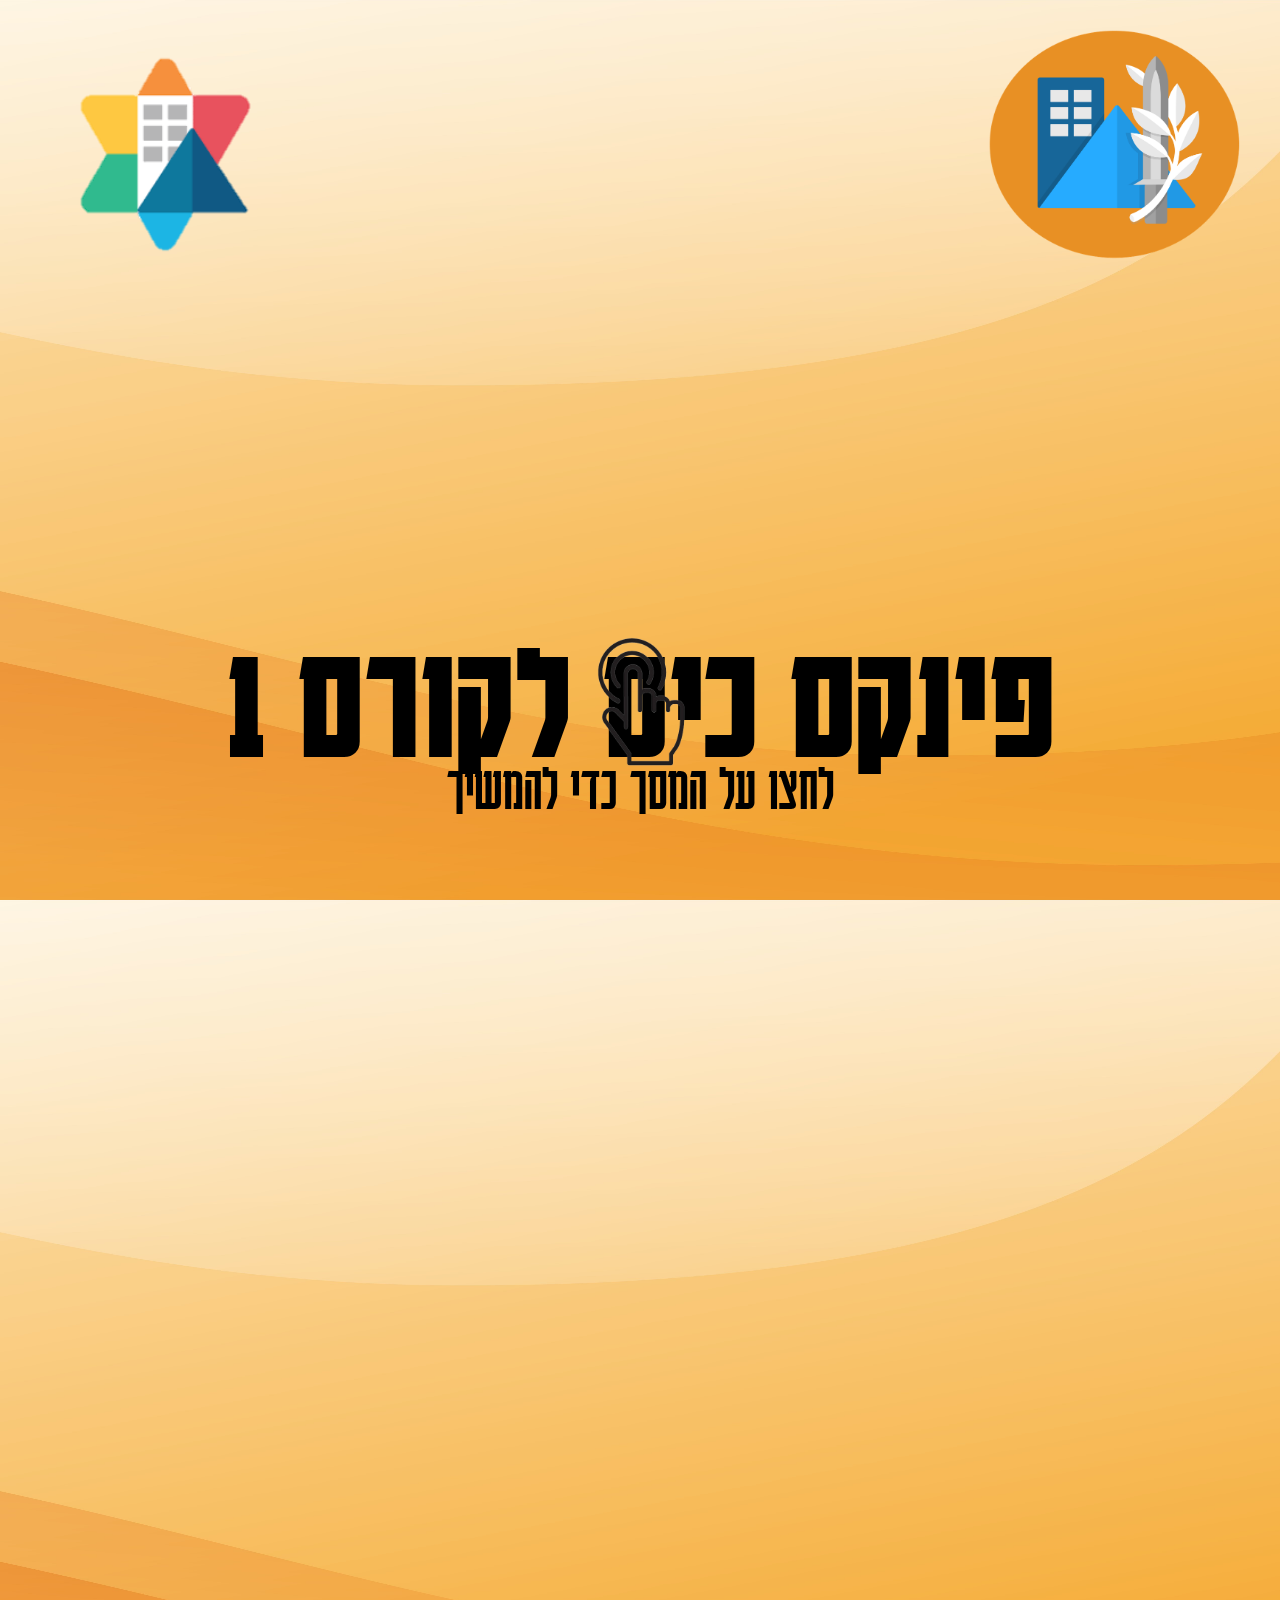
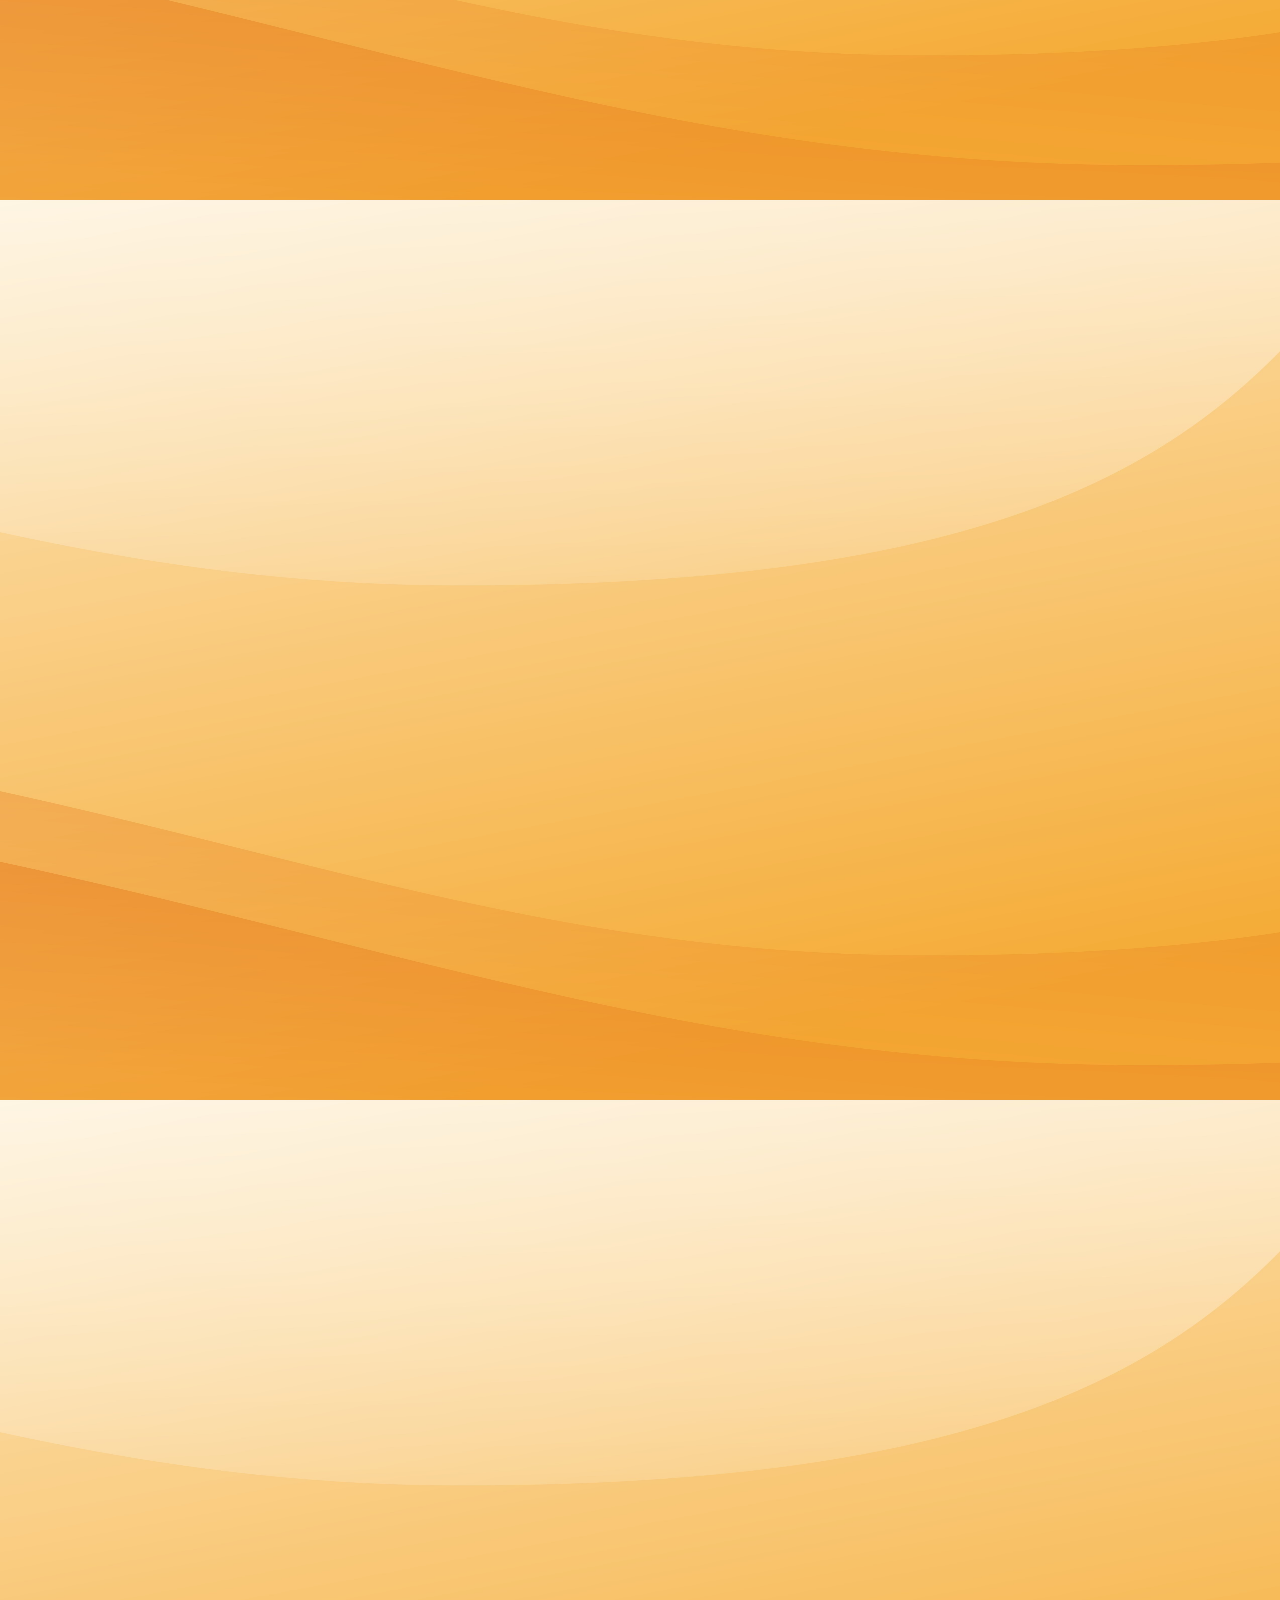
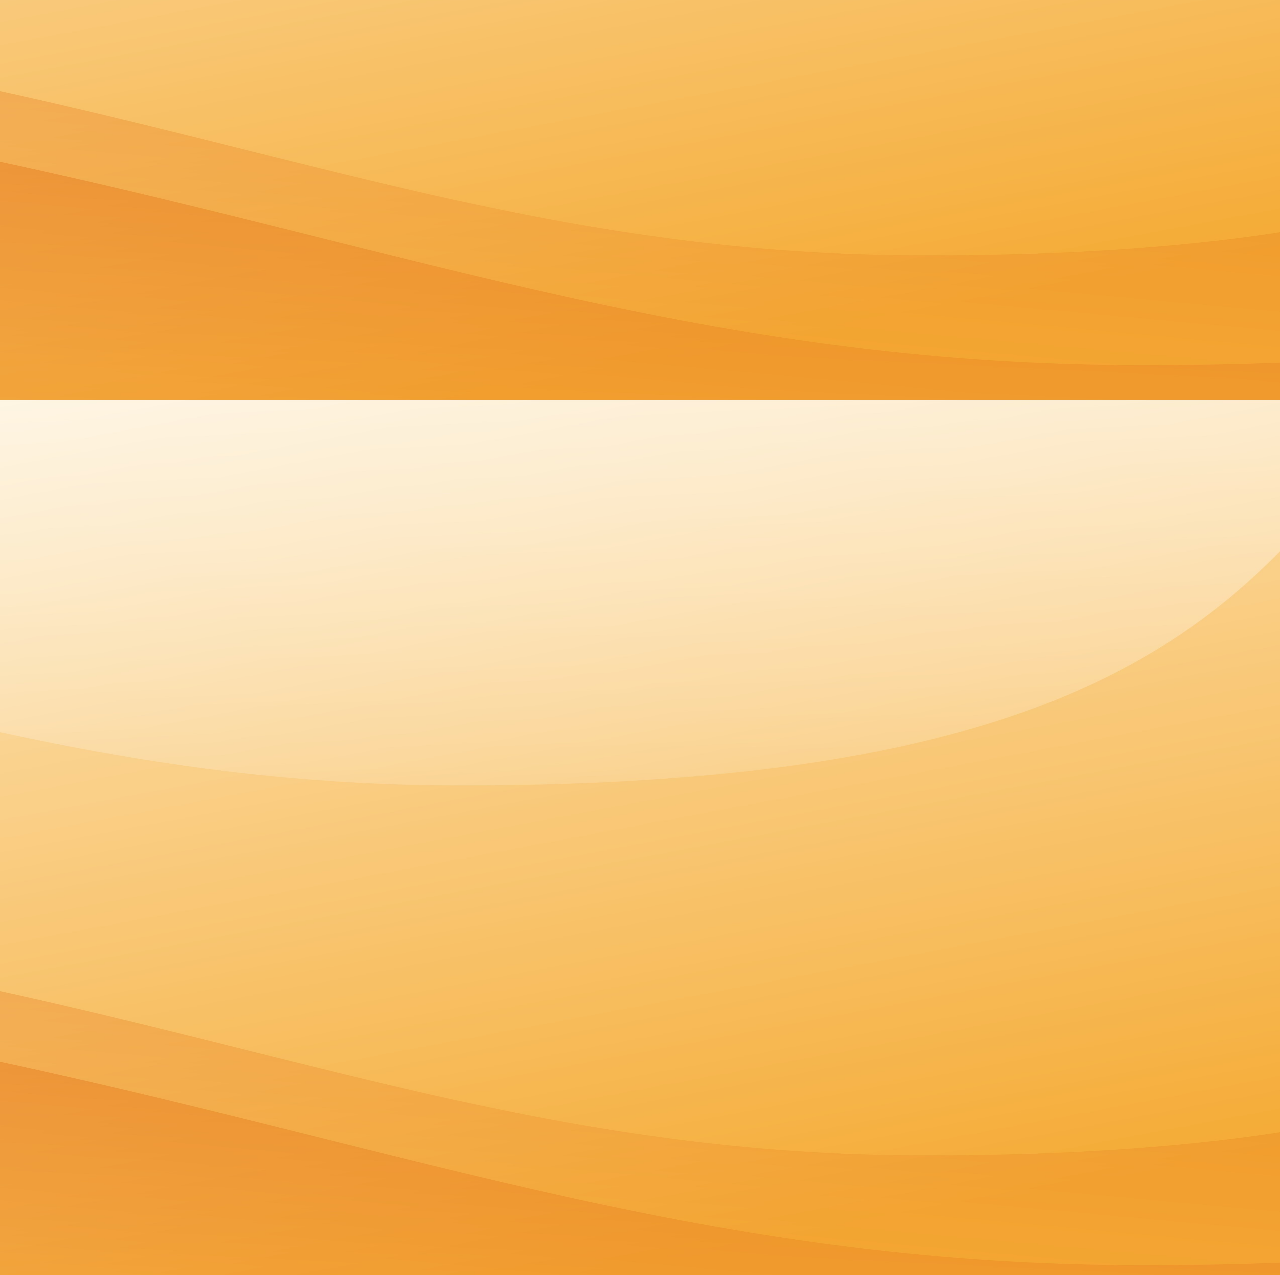
==== index.html @ 5c90eee1 "minor modifications" ====
<!DOCTYPE html>
<html lang="en">
<head>
    <meta charset="UTF-8">
    <meta name="viewport" content="width=device-width, initial-scale=1.0">
    <link rel="stylesheet" href="style.css">
    <link href="https://fonts.googleapis.com/css2?family=Heebo:wght@100..900&family=Karantina:wght@300;400;700&display=swap" rel="stylesheet">

    <script src="code.js"></script>
    <title>notePad</title>
</head>
<body>
    <div class="full-screen" id="full-screen">
       
        <img src="logo.png" id="logo" class="top-right">
        <img src="collegeLogo.png" id="logo2" class="top-left">
        <div class="heading" id="heading" > פינקס כיס לקורס 1 </div>
        <div id="hand">
            <img src="handIcon-removebg.png" class="hand">
            <div class="hand-text">לחצו על המסך כדי להמשיך</div>
        </div>

        <div id="lesson-menu" class="lesson-menu">
            <img src="logo.png" id="logo" class="title">
            <img src="pad-removebg.png" id="logo" class="title">
            <img src="pad-removebg.png" id="logo" class="title">
            <img src="pad-removebg.png" id="logo" class="title">
            <img src="pad-removebg.png" id="logo" class="title">
            <img src="pad-removebg.png" id="logo" class="title">
            <img src="pad-removebg.png" id="logo" class="title">
            <img src="pad-removebg.png" id="logo" class="title">
            <img src="pad-removebg.png" id="logo" class="title">
            <img src="pad-removebg.png" id="logo" class="title">
        </div>

    </div>
</body>
</html>
---- style.css ----
html, body {
    font-family: "Karantina", system-ui;
    width: 100%;
    height: 100%;
    margin: 0;
    padding: 0;
    direction: rtl;
    color: rgb(0, 0, 0);
    background-image: url(orangeBackground.jpg);
    background-size: 100% 100%;
    overflow: auto;
}

.heading{
 text-align: center;
 font-size: 8vh;
 background-size: 100% 100%;
    color: rgb(0, 0, 0);
    font-weight: 800;
    margin-top: 40vw;
    font-size: 13vw;
    height: 15vw;
    width: 100vw;
    padding-top: 8vw;
    min-height: 11vw;
    max-height: 11vw;
    position: relative;
}

.full-screen {
    position: absolute;
    z-index: 1;
    height: 100%;
    width: 100vw;
}
/* CSS classes for positioning and sizing images */
.top-right {
    position: absolute;
    top: 3vh;
    right: 3vw;
    width: 20%; /* 20% of the viewport width */
    height: auto; /* Automatically adjust height to maintain aspect ratio */
    max-width: 100vw; /* Maximum width of 100% of the viewport width */
    max-height: 50vh; /* Maximum height of 50% of the viewport height */
}

.top-left {
    position: absolute;
    top: 3vh;
    left: 3vw;
    width: 20%; /* 20% of the viewport width */
    height: auto; /* Automatically adjust height to maintain aspect ratio */
    max-width: 100vw; /* Maximum width of 100% of the viewport width */
    max-height: 50vh; /* Maximum height of 50% of the viewport height */
}

.hand {
    position: fixed;
    left: 50%;
    transform: translateX(-50%);
    bottom: 11vh;
    max-width: 30%; /* Ensure image doesn't exceed viewport width */
    max-height: 20vh; /* Ensure image doesn't exceed 80% of the viewport height */
}
.hand-text {

    position: fixed;
    left: 50%;
    transform: translateX(-50%);
    bottom: 9vh;
    font-size: 5vw;
}


@keyframes ani {
    0%   {  top:0vh;}
    50%  {  top:50vh;}
    100% { top:-100vh;}
  }

  .lesson-menu{
   visibility: hidden;
  }

  .title {
    text-align: center;
    margin-top: 15vw;
    position: relative;
    width: 80%; /* 20% of the viewport width */
    height: 20vh; /* Automatically adjust height to maintain aspect ratio */
    max-width: 100vw; /* Maximum width of 100% of the viewport width */
    max-height: 50vh; /* Maximum height of 50% of the viewport height */
    display: block;
    margin-left: auto;
    margin-right: auto;
}
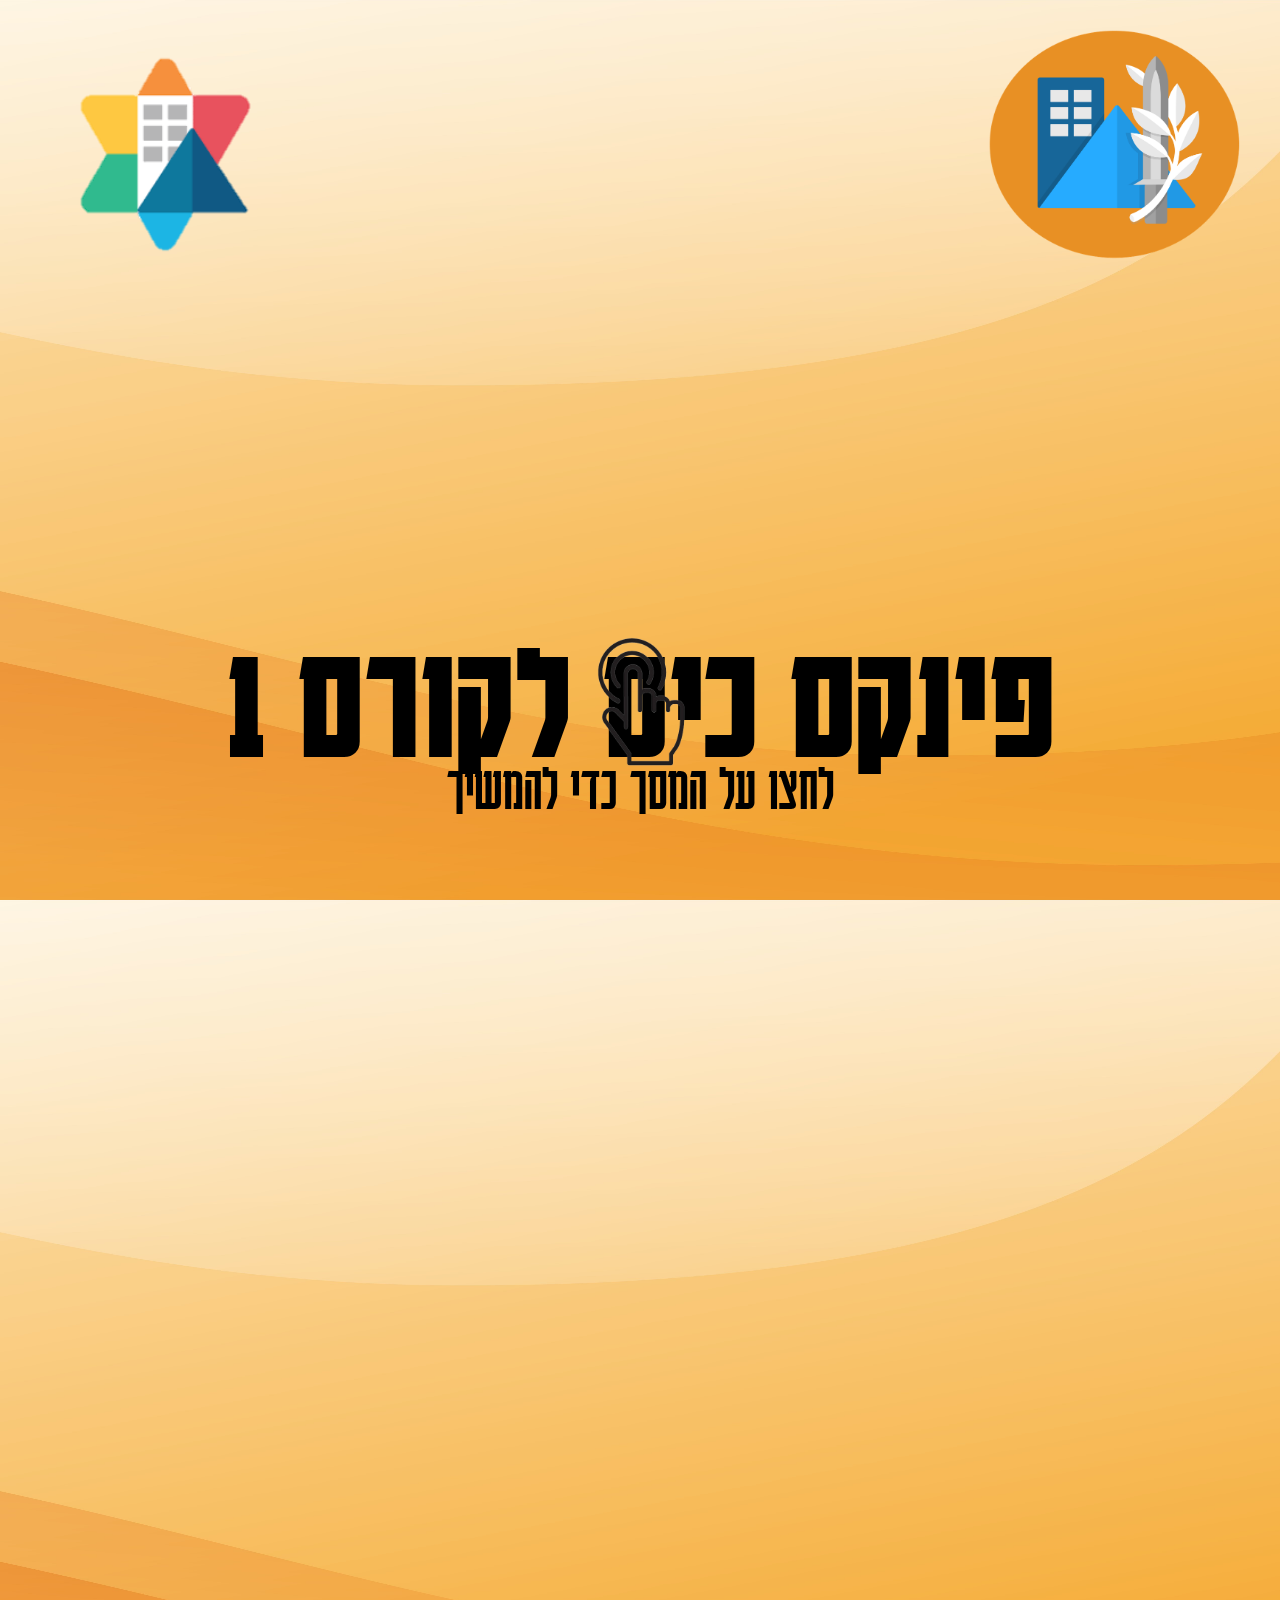
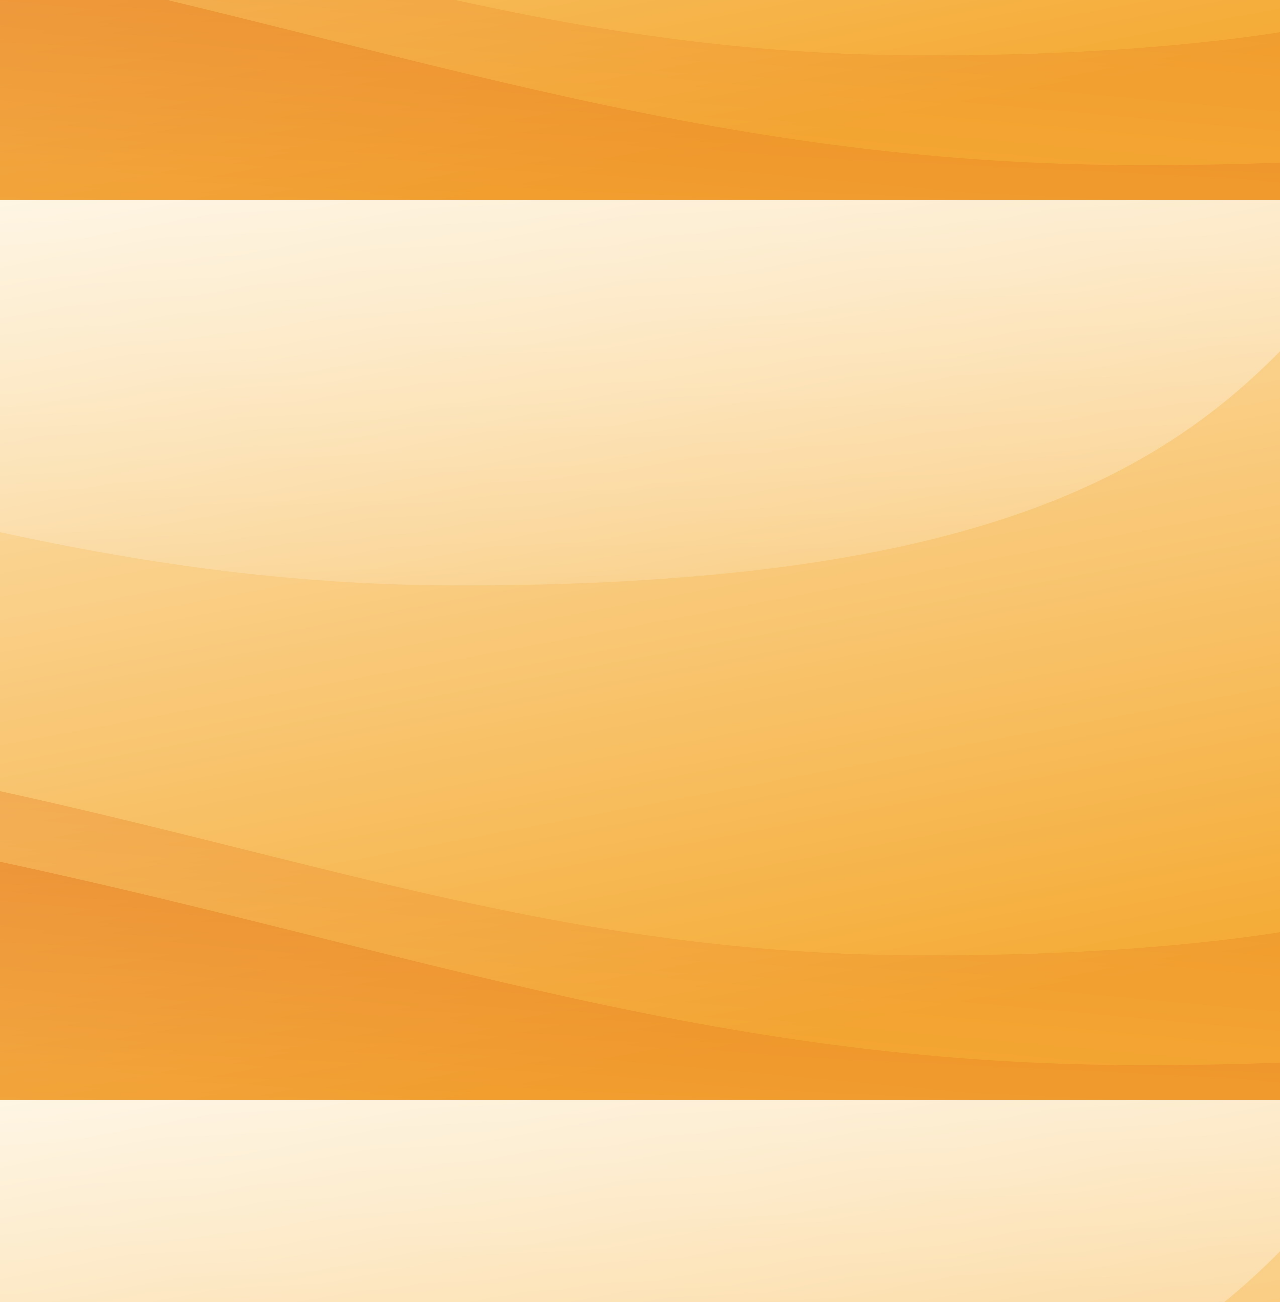
==== commit f9c08e07: "updated photos" ====
--- a/index.html
+++ b/index.html
@@ -21,16 +21,17 @@
         </div>
 
         <div id="lesson-menu" class="lesson-menu">
-            <img src="logo.png" id="logo" class="title">
-            <img src="pad-removebg.png" id="logo" class="title">
-            <img src="pad-removebg.png" id="logo" class="title">
-            <img src="pad-removebg.png" id="logo" class="title">
-            <img src="pad-removebg.png" id="logo" class="title">
-            <img src="pad-removebg.png" id="logo" class="title">
-            <img src="pad-removebg.png" id="logo" class="title">
-            <img src="pad-removebg.png" id="logo" class="title">
-            <img src="pad-removebg.png" id="logo" class="title">
-            <img src="pad-removebg.png" id="logo" class="title">
+            <img src="headingPic.png" id="logo" class="title1">
+            <img src="noteFinal.png" id="logo" class="title">
+            <img src="noteFinal.png" id="logo" class="title">
+            <img src="noteFinal.png" id="logo" class="title">
+            <img src="noteFinal.png" id="logo" class="title">
+            <img src="noteFinal.png" id="logo" class="title">
+            <img src="noteFinal.png" id="logo" class="title">
+            <img src="noteFinal.png" id="logo" class="title">
+            <img src="noteFinal.png" id="logo" class="title">
+            <img src="noteFinal.png" id="logo" class="title">
+       
         </div>
 
     </div>
--- a/style.css
+++ b/style.css
@@ -83,15 +83,29 @@
    visibility: hidden;
   }
 
+  .title1 {
+    text-align: center;
+    margin-top: -2vw;
+    position: relative;
+    width: 80%;
+    height: 15vh;
+    max-width: 100vw;
+    max-height: 50vh;
+    display: block;
+    margin-left: auto;
+    margin-right: 2vw;
+}
+
   .title {
     text-align: center;
-    margin-top: 15vw;
+    margin-top: -2vw;
     position: relative;
-    width: 80%; /* 20% of the viewport width */
-    height: 20vh; /* Automatically adjust height to maintain aspect ratio */
-    max-width: 100vw; /* Maximum width of 100% of the viewport width */
-    max-height: 50vh; /* Maximum height of 50% of the viewport height */
+    width: 80%;
+    height: 28vh;
+    max-width: 100vw;
+    max-height: 50vh;
     display: block;
     margin-left: auto;
     margin-right: auto;
+
 }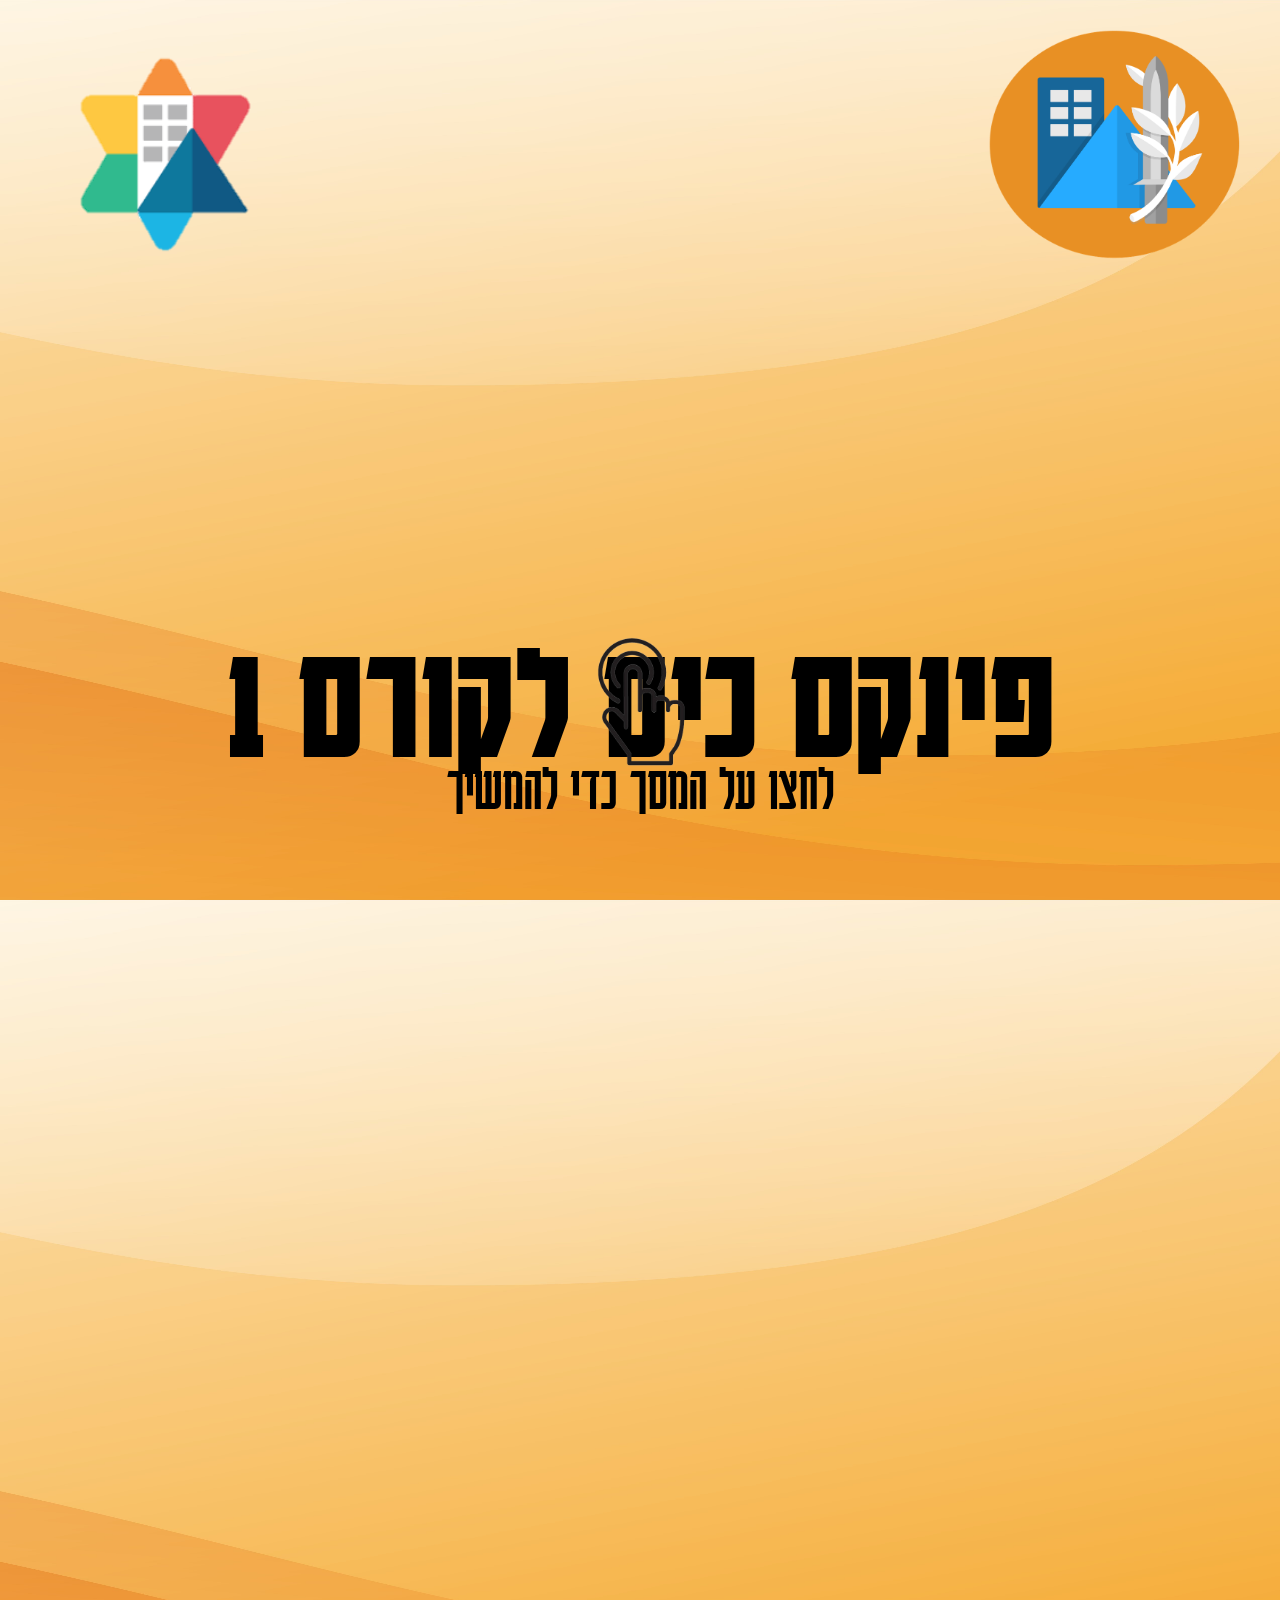
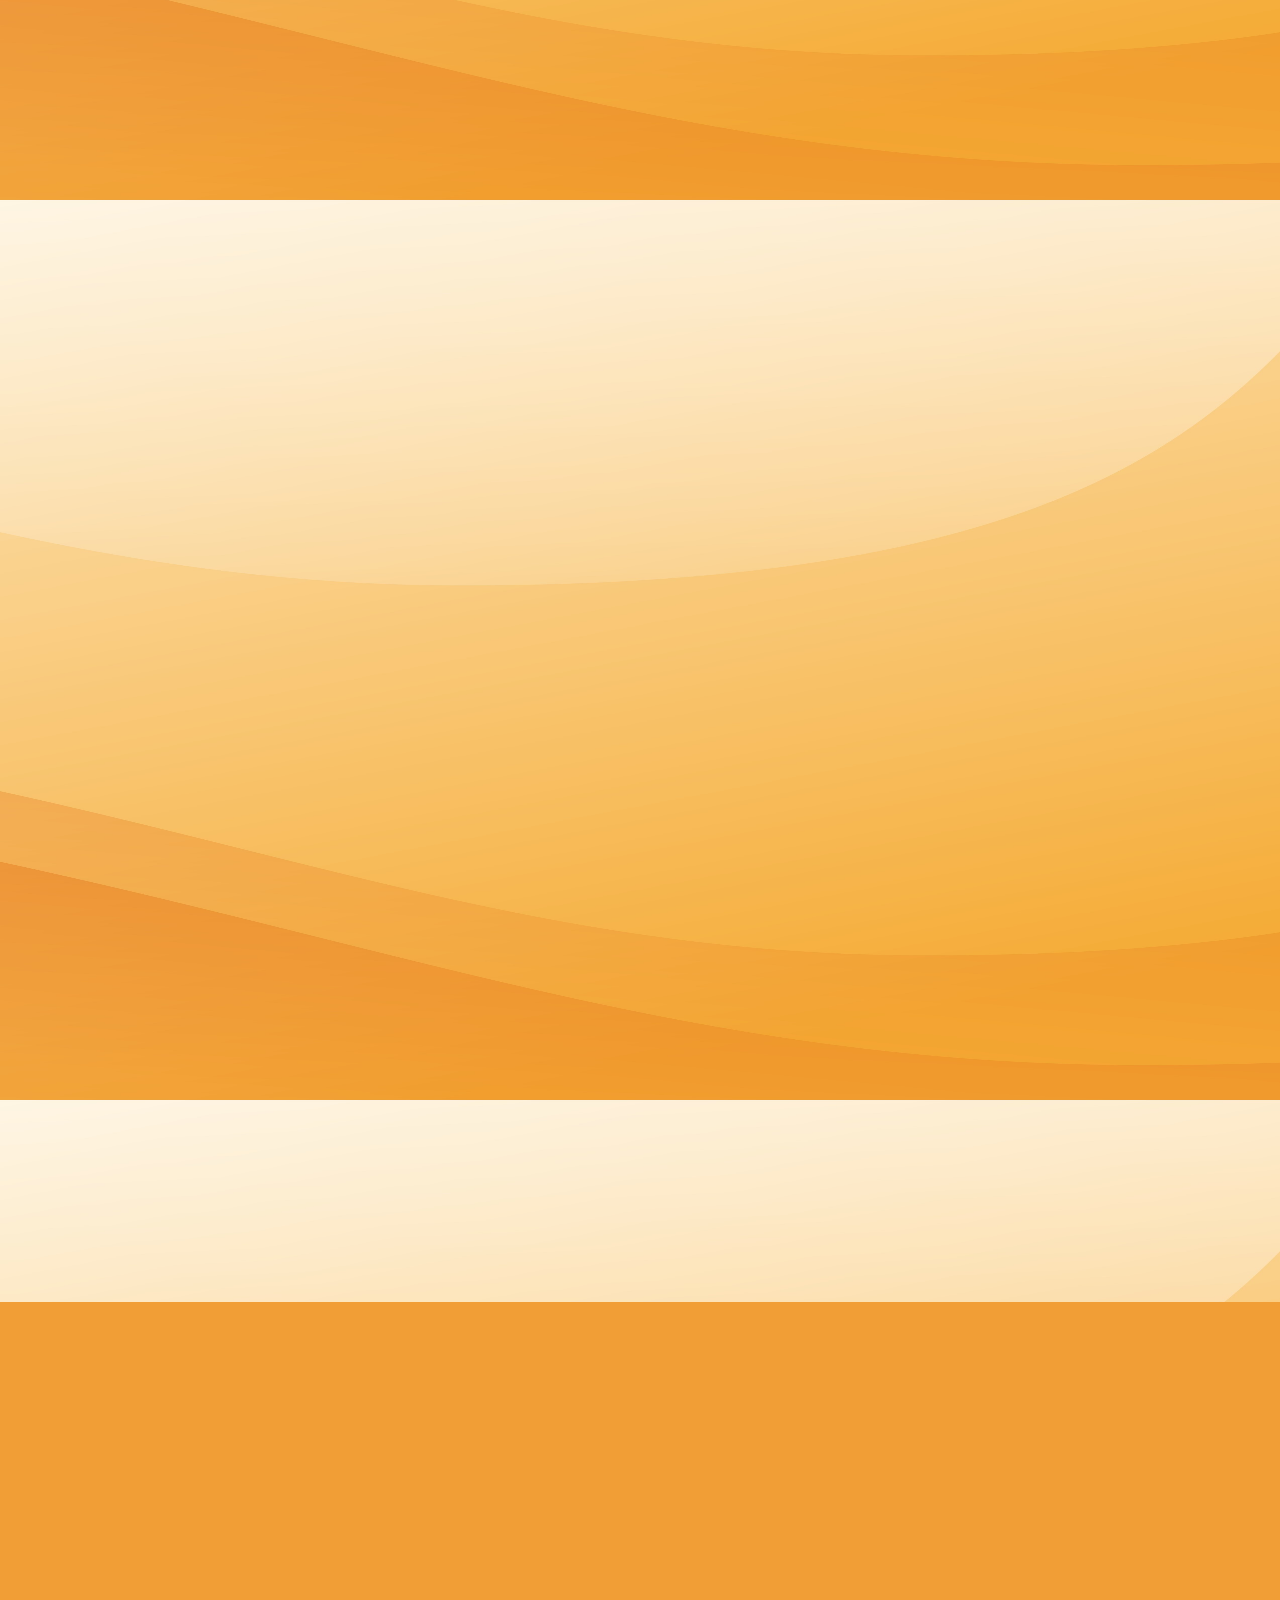
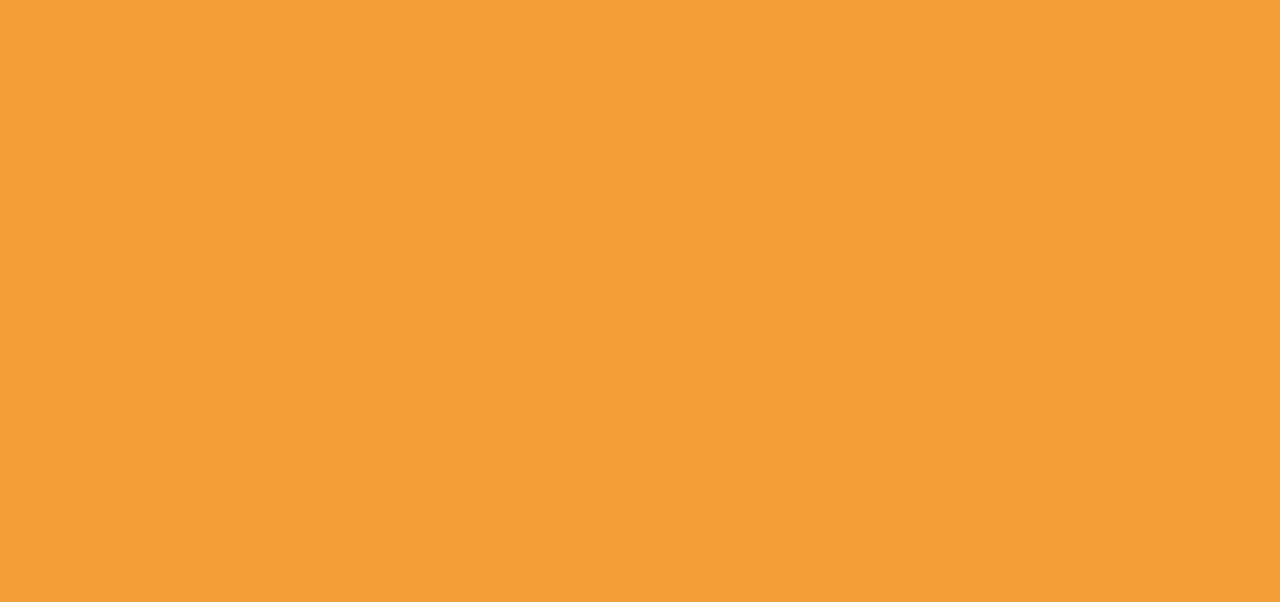
==== commit 706078b9: "amazing imrov" ====
--- a/index.html
+++ b/index.html
@@ -20,19 +20,66 @@
             <div class="hand-text">לחצו על המסך כדי להמשיך</div>
         </div>
 
+
         <div id="lesson-menu" class="lesson-menu">
-            <img src="headingPic.png" id="logo" class="title1">
-            <img src="noteFinal.png" id="logo" class="title">
-            <img src="noteFinal.png" id="logo" class="title">
-            <img src="noteFinal.png" id="logo" class="title">
-            <img src="noteFinal.png" id="logo" class="title">
-            <img src="noteFinal.png" id="logo" class="title">
-            <img src="noteFinal.png" id="logo" class="title">
-            <img src="noteFinal.png" id="logo" class="title">
-            <img src="noteFinal.png" id="logo" class="title">
-            <img src="noteFinal.png" id="logo" class="title">
+            <div class="image-container">
+                <img src="heading_up.png" id="logo" class="title1">
+                <div class="image-text">קורס 1</div>
+            </div>
+            <div id="image-container-2" class="image-container">
+                <img src="noteFinal.png" id="logo" class="title">
+                <div class="image-text">שיעור 1</div>
+            </div>
+            <div id="image-container-3" class="image-container">
+                <img src="noteFinal.png" id="logo" class="title">
+                <div class="image-text">שיעור 2</div>
+            </div>
+           
+            <div id="image-container-4" class="image-container">
+                <img src="noteFinal.png" id="logo" class="title">
+                <div class="image-text">שיעור 3</div>
+            </div>
+            <div id="image-container-5" class="image-container">
+                <img src="noteFinal.png" id="logo" class="title">
+                <div class="image-text">שיעור 4</div>
+            </div>
+            <div id="image-container-6" class="image-container">
+                <img src="noteFinal.png" id="logo" class="title">
+                <div class="image-text">שיעור 5</div>
+            </div>
+            <div id="image-container-7" class="image-container">
+                <img src="noteFinal.png" id="logo" class="title">
+                <div class="image-text">שיעור 6</div>
+            </div>
+            <div id="image-container-8" class="image-container">
+                <img src="noteFinal.png" id="logo" class="title">
+                <div class="image-text">שיעור 7</div>
+            </div>
+            <div id="image-container-9" class="image-container">
+                <img src="noteFinal.png" id="logo" class="title">
+                <div class="image-text">שיעור 8</div>
+            </div>
+            <div id="image-container-10" class="image-container">
+                <img src="noteFinal.png" id="logo" class="title">
+                <div class="image-text">שיעור 9</div>
+            </div>
+        </div>
+        
+
+        <div id="class-screen" class="class-screen">
+            <div id="info-div" class="info-div">
+                <!-- Content of the info-div goes here -->
+
+
+
+                <img src="arrow.png" id="back_btn" class="arrow">
+            </div>
        
         </div>
+     
+
+
+
 
     </div>
 </body>
--- a/style.css
+++ b/style.css
@@ -81,9 +81,10 @@
 
   .lesson-menu{
    visibility: hidden;
+   background-color: #f19e36;
   }
 
-  .title1 {
+.title1 {
     text-align: center;
     margin-top: -2vw;
     position: relative;
@@ -108,4 +109,50 @@
     margin-left: auto;
     margin-right: auto;
 
-}+}
+
+.image-container {
+    position: relative;
+    text-align: center;
+}
+
+.image-text {
+    position: absolute;
+    top: 50%;
+    left: 50%;
+    transform: translate(-50%, -50%);
+    font-size: 11.5vw;
+}
+
+.class-screen{
+    width: 100%;
+    height: 100%;
+    background-color: #f19e36;
+}
+.info-div {
+    visibility: hidden;
+    width: 80%;
+    height: 70%;
+    background-color: white;
+    transform: translate(-50%, -50%);
+    z-index: 9999; /* Set a high z-index to ensure the div appears above other content */
+    overflow: auto; /* Add overflow:auto to allow scrolling if content exceeds dimensions */
+    border-radius: 10%; /* Rounded corners using percentage */
+    padding: 6vw; /* Added padding */
+    text-align: center; /* Center the text */
+    font-family: 'Segoe UI', Tahoma, Geneva, Verdana, sans-serif; /* Change the font */
+    direction: rtl; /* Set text direction to right-to-left (Hebrew) */
+    font-size: 4.5vw;
+    position: absolute;
+    top: 55vh;
+    left: 50vw;
+}
+.arrow{
+    transform: rotateY(180deg);
+    position: fixed;
+    bottom: 5vh;
+    right: 3vw;
+    width: 20vw;
+    height: auto;
+    max-width: 20vh;
+}
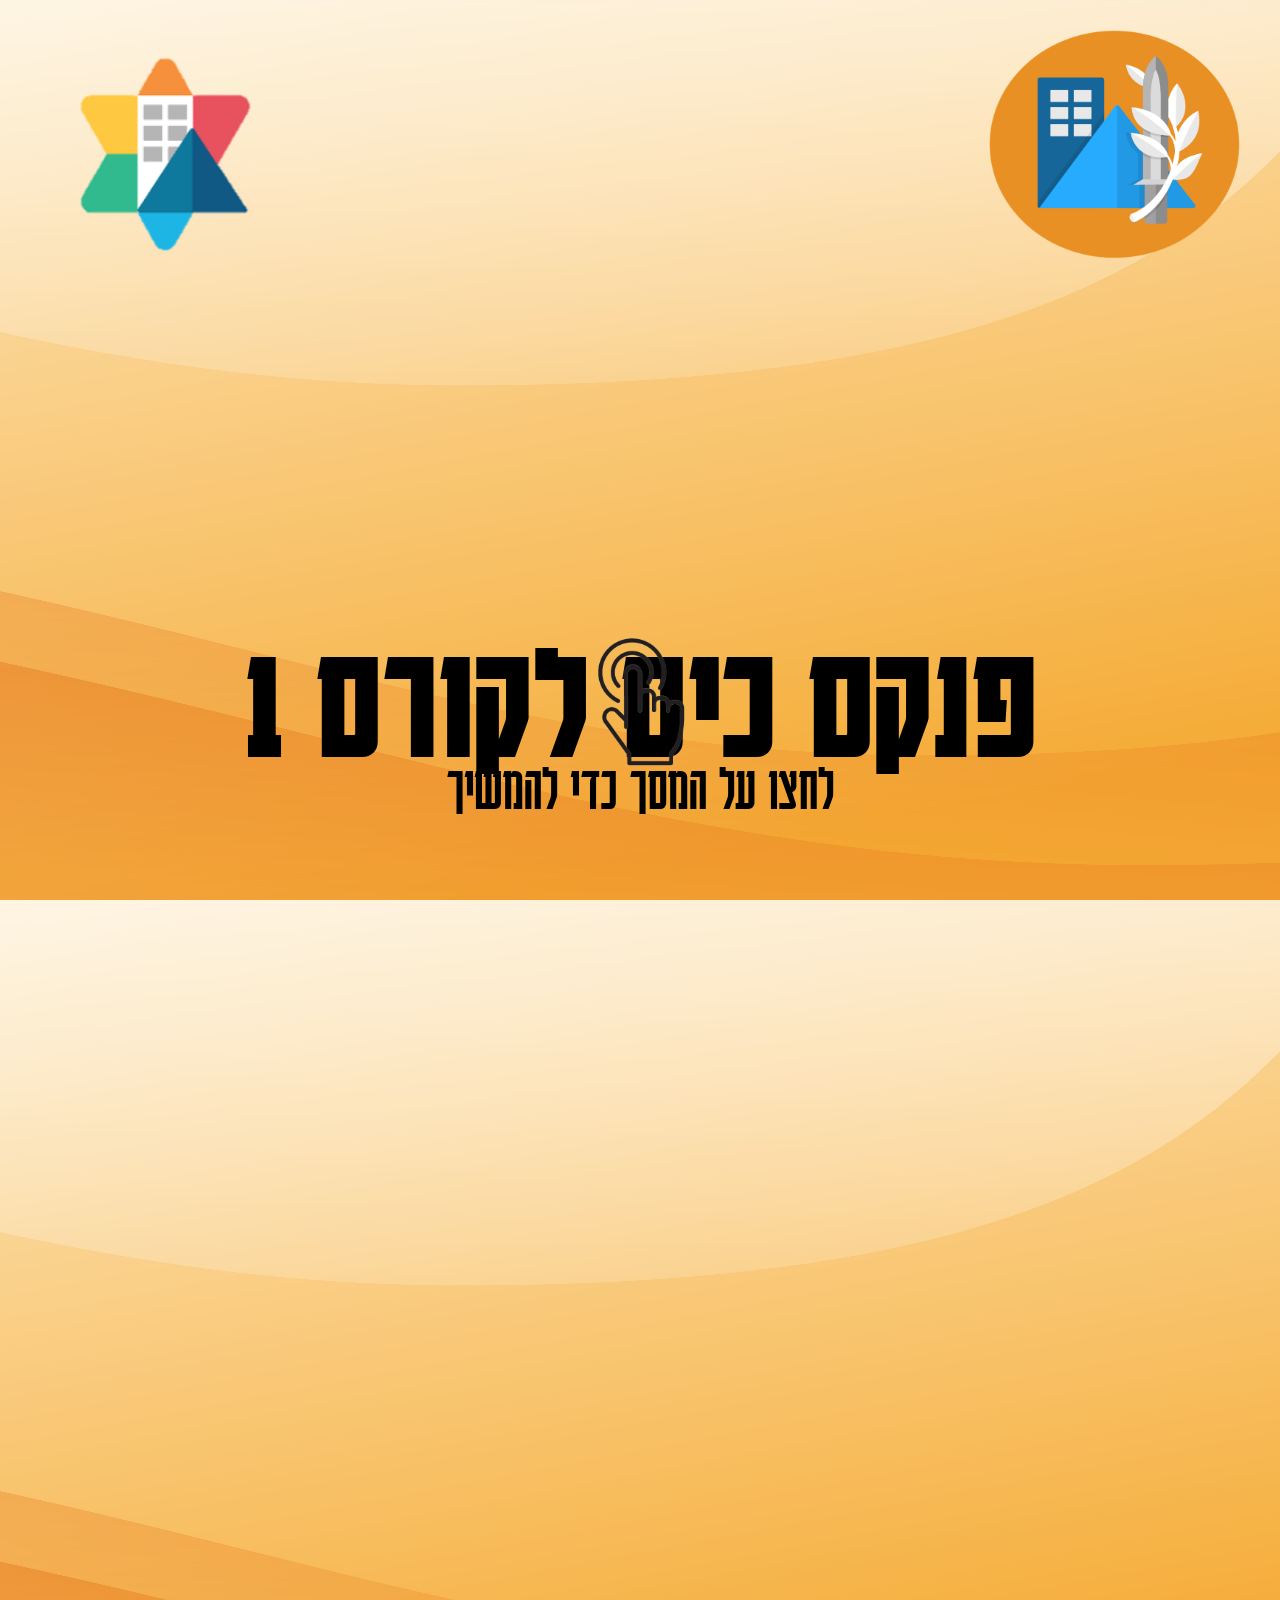
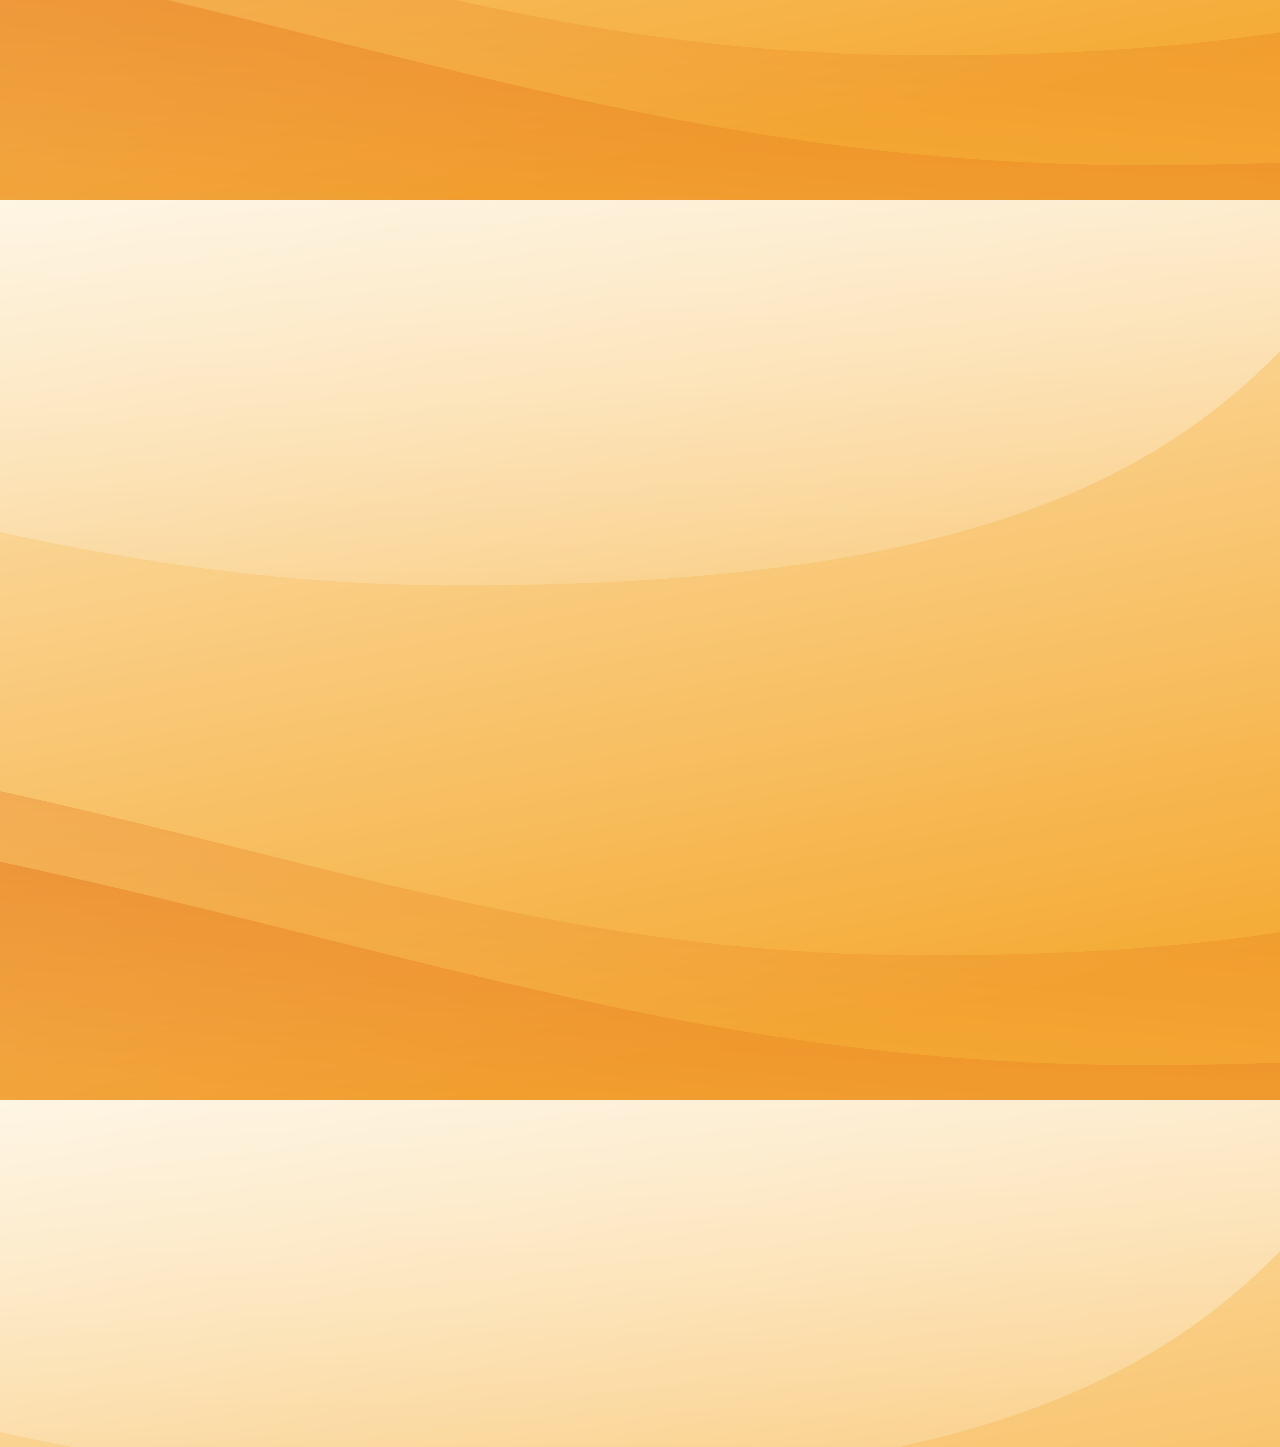
==== commit f560d71a: "yes" ====
--- a/index.html
+++ b/index.html
@@ -14,7 +14,7 @@
        
         <img src="logo.png" id="logo" class="top-right">
         <img src="collegeLogo.png" id="logo2" class="top-left">
-        <div class="heading" id="heading" > פינקס כיס לקורס 1 </div>
+        <div class="heading" id="heading" > פנקס כיס לקורס 1 </div>
         <div id="hand">
             <img src="handIcon-removebg.png" class="hand">
             <div class="hand-text">לחצו על המסך כדי להמשיך</div>
@@ -26,40 +26,40 @@
                 <img src="heading_up.png" id="logo" class="title1">
                 <div class="image-text">קורס 1</div>
             </div>
-            <div id="image-container-2" class="image-container">
+            <div id="image-container-1" class="image-container">
                 <img src="noteFinal.png" id="logo" class="title">
                 <div class="image-text">שיעור 1</div>
             </div>
-            <div id="image-container-3" class="image-container">
+            <div id="image-container-2" class="image-container">
                 <img src="noteFinal.png" id="logo" class="title">
                 <div class="image-text">שיעור 2</div>
             </div>
            
-            <div id="image-container-4" class="image-container">
+            <div id="image-container-3" class="image-container">
                 <img src="noteFinal.png" id="logo" class="title">
                 <div class="image-text">שיעור 3</div>
             </div>
-            <div id="image-container-5" class="image-container">
+            <div id="image-container-4" class="image-container">
                 <img src="noteFinal.png" id="logo" class="title">
                 <div class="image-text">שיעור 4</div>
             </div>
-            <div id="image-container-6" class="image-container">
+            <div id="image-container-5" class="image-container">
                 <img src="noteFinal.png" id="logo" class="title">
                 <div class="image-text">שיעור 5</div>
             </div>
-            <div id="image-container-7" class="image-container">
+            <div id="image-container-6" class="image-container">
                 <img src="noteFinal.png" id="logo" class="title">
                 <div class="image-text">שיעור 6</div>
             </div>
-            <div id="image-container-8" class="image-container">
+            <div id="image-container-7" class="image-container">
                 <img src="noteFinal.png" id="logo" class="title">
                 <div class="image-text">שיעור 7</div>
             </div>
-            <div id="image-container-9" class="image-container">
+            <div id="image-container-8" class="image-container">
                 <img src="noteFinal.png" id="logo" class="title">
                 <div class="image-text">שיעור 8</div>
             </div>
-            <div id="image-container-10" class="image-container">
+            <div id="image-container-9" class="image-container">
                 <img src="noteFinal.png" id="logo" class="title">
                 <div class="image-text">שיעור 9</div>
             </div>
@@ -67,20 +67,19 @@
         
 
         <div id="class-screen" class="class-screen">
+            <div class="image-container">
+                <img src="heading_up.png" id="logo" class="title1">
+                <div id="image-text"  class="image-text"  >קורס 1</div>
+        </div>
             <div id="info-div" class="info-div">
                 <!-- Content of the info-div goes here -->
 
 
 
-                <img src="arrow.png" id="back_btn" class="arrow">
+              
             </div>
-       
+            <img src="arrow.png" id="back_btn" class="arrow">
         </div>
-     
-
-
-
-
     </div>
 </body>
 </html>
--- a/style.css
+++ b/style.css
@@ -2,7 +2,7 @@
 html, body {
     font-family: "Karantina", system-ui;
     width: 100%;
-    height: 100%;
+    height:100%;
     margin: 0;
     padding: 0;
     direction: rtl;
@@ -25,14 +25,7 @@
     padding-top: 8vw;
     min-height: 11vw;
     max-height: 11vw;
-    position: relative;
-}
-
-.full-screen {
     position: absolute;
-    z-index: 1;
-    height: 100%;
-    width: 100vw;
 }
 /* CSS classes for positioning and sizing images */
 .top-right {
@@ -82,6 +75,7 @@
   .lesson-menu{
    visibility: hidden;
    background-color: #f19e36;
+   overflow: scroll;
   }
 
 .title1 {
@@ -125,34 +119,39 @@
 }
 
 .class-screen{
+    visibility: hidden;
     width: 100%;
     height: 100%;
     background-color: #f19e36;
+    overflow: scroll;
+    position: absolute;
 }
+
+
 .info-div {
-    visibility: hidden;
     width: 80%;
     height: 70%;
     background-color: white;
     transform: translate(-50%, -50%);
-    z-index: 9999; /* Set a high z-index to ensure the div appears above other content */
     overflow: auto; /* Add overflow:auto to allow scrolling if content exceeds dimensions */
     border-radius: 10%; /* Rounded corners using percentage */
     padding: 6vw; /* Added padding */
-    text-align: center; /* Center the text */
+    /* text-align: center; Center the text */
     font-family: 'Segoe UI', Tahoma, Geneva, Verdana, sans-serif; /* Change the font */
-    direction: rtl; /* Set text direction to right-to-left (Hebrew) */
-    font-size: 4.5vw;
+    /* direction: rtl; Set text direction to right-to-left (Hebrew) */
+    font-size: 20px;
     position: absolute;
     top: 55vh;
     left: 50vw;
+    font-weight: 3vw;
 }
 .arrow{
     transform: rotateY(180deg);
     position: fixed;
-    bottom: 5vh;
-    right: 3vw;
+    bottom: 8vh;
+    right: 8vw;
     width: 20vw;
     height: auto;
     max-width: 20vh;
+    z-index: 9999;
 }
